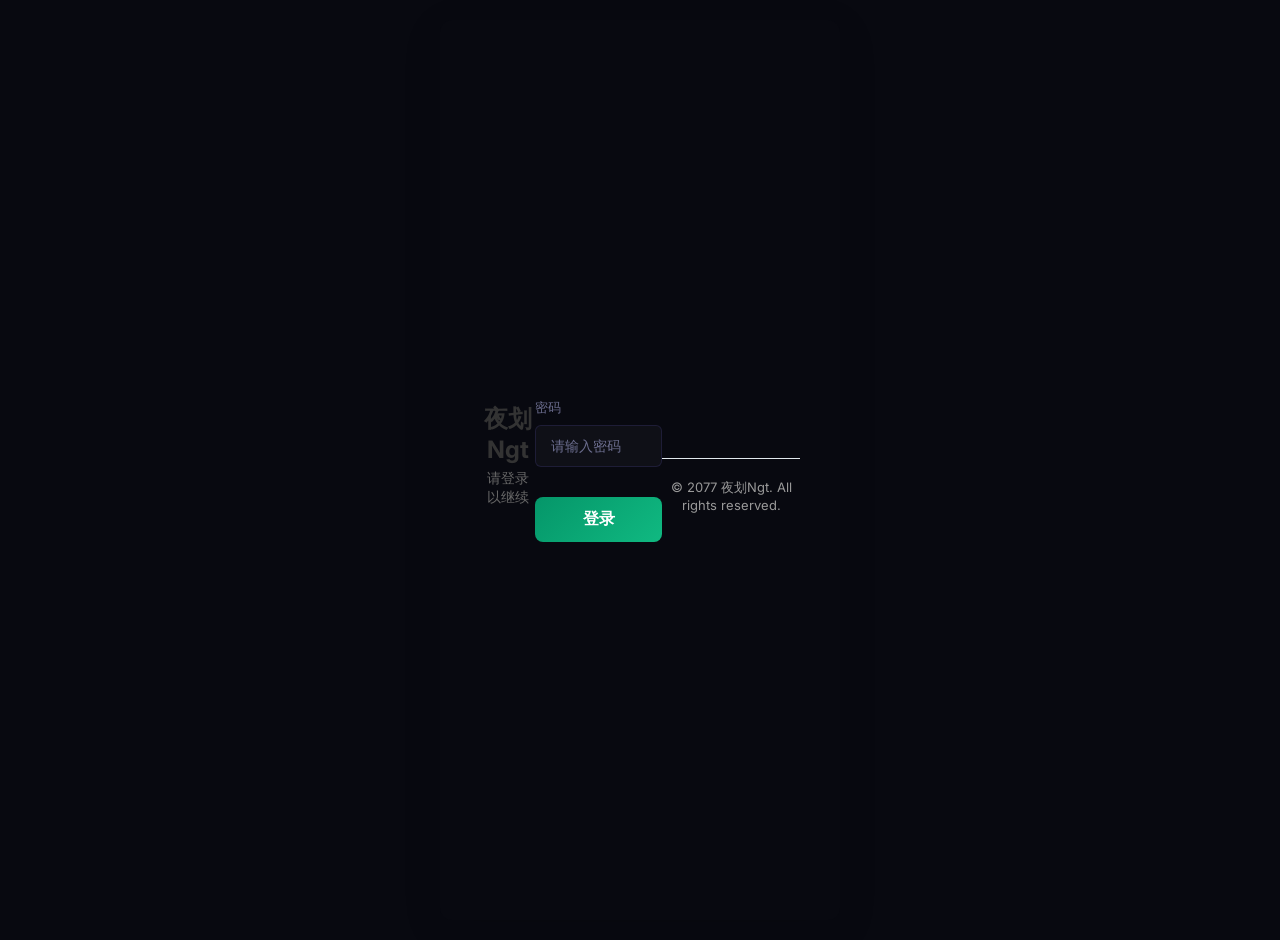
==== static/login.html @ c1752ac7 "Add files via upload" ====
<!DOCTYPE html>
<html lang="zh-CN" id="html-root">
<head>
    <meta charset="UTF-8">
    <meta name="viewport" content="width=device-width, initial-scale=1.0">
    <title data-i18n="login.title">登录 - 夜划Ngt</title>
    <link rel="icon" type="image/x-icon" href="/favicon.ico">
    <style>
        * {
            margin: 0;
            padding: 0;
            box-sizing: border-box;
        }

        body {
            font-family: -apple-system, BlinkMacSystemFont, 'Segoe UI', Roboto, 'Helvetica Neue', Arial, sans-serif;
            min-height: 100vh;
            display: flex;
            align-items: center;
            justify-content: center;
            padding: 20px;
        }

        .login-container {
            background: white;
            border-radius: 12px;
            box-shadow: 0 10px 40px rgba(0, 0, 0, 0.1);
            width: 100%;
            max-width: 400px;
            padding: 40px;
            animation: fadeIn 0.5s ease-in;
        }

        @keyframes fadeIn {
            from {
                opacity: 0;
                transform: translateY(-20px);
            }
            to {
                opacity: 1;
                transform: translateY(0);
            }
        }

        .logo {
            text-align: center;
            margin-bottom: 30px;
        }

        .logo img {
            width: 80px;
            height: 80px;
            border-radius: 50%;
            margin-bottom: 15px;
        }

        .logo h1 {
            font-size: 24px;
            color: #333;
            margin-bottom: 5px;
        }

        .logo p {
            font-size: 14px;
            color: #666;
        }

        .form-group {
            margin-bottom: 20px;
        }

        .form-group label {
            display: block;
            margin-bottom: 8px;
            color: #333;
            font-size: 14px;
            font-weight: 500;
        }

        .form-group input {
            width: 100%;
            padding: 12px 15px;
            border: 2px solid #e1e8ed;
            border-radius: 8px;
            font-size: 14px;
            transition: all 0.3s ease;
            outline: none;
        }

        .form-group input:focus {
            border-color: #059669;
            box-shadow: 0 0 0 3px rgba(5, 150, 105, 0.1);
        }

        .form-group input::placeholder {
            color: #aaa;
        }

        .error-message {
            color: #e74c3c;
            font-size: 13px;
            margin-top: 8px;
            display: none;
            animation: shake 0.3s ease-in-out;
        }

        @keyframes shake {
            0%, 100% { transform: translateX(0); }
            25% { transform: translateX(-10px); }
            75% { transform: translateX(10px); }
        }

        .error-message.show {
            display: block;
        }

        .login-button {
            width: 100%;
            padding: 12px;
            background: linear-gradient(135deg, #059669 0%, #10b981 100%);
            color: white;
            border: none;
            border-radius: 8px;
            font-size: 16px;
            font-weight: 600;
            cursor: pointer;
            transition: all 0.3s ease;
            margin-top: 10px;
        }

        .login-button:hover {
            transform: translateY(-2px);
            box-shadow: 0 5px 20px rgba(5, 150, 105, 0.4);
        }

        .login-button:active {
            transform: translateY(0);
        }

        .login-button:disabled {
            background: #ccc;
            cursor: not-allowed;
            transform: none;
        }

        .footer {
            text-align: center;
            margin-top: 30px;
            padding-top: 20px;
            border-top: 1px solid #e1e8ed;
        }

        .footer p {
            font-size: 13px;
            color: #999;
        }

        .loading {
            display: inline-block;
            width: 16px;
            height: 16px;
            border: 2px solid #ffffff;
            border-radius: 50%;
            border-top-color: transparent;
            animation: spin 0.8s linear infinite;
            margin-right: 8px;
            vertical-align: middle;
        }

        @keyframes spin {
            to { transform: rotate(360deg); }
        }

        @media (max-width: 480px) {
            .login-container {
                padding: 30px 20px;
            }

            .logo h1 {
                font-size: 20px;
            }
        }
    </style>
    <link rel="stylesheet" href="app/base.css">
    <link rel="stylesheet" href="https://cdnjs.cloudflare.com/ajax/libs/font-awesome/6.4.0/css/all.min.css">
<link rel="stylesheet" href="app/ngt_theme.css">
</head>
<body>
    <div style="position: absolute; top: 20px; right: 20px;" id="langSwitcherContainer"></div>
    <div class="login-container">
        <div class="logo">
            <img src="/favicon.ico" alt="Logo" onerror="this.style.display='none'">
            <h1>夜划Ngt</h1>
            <p data-i18n="login.heading">请登录以继续</p>
        </div>

        <form id="loginForm">
            <div class="form-group">
                <label for="password" data-i18n="login.password">密码</label>
                <input
                    type="password"
                    id="password"
                    name="password"
                    data-i18n="login.passwordPlaceholder"
                    placeholder="请输入密码"
                    autocomplete="current-password"
                    required
                >
                <div class="error-message" id="errorMessage" data-i18n="login.error.incorrect">密码错误，请重试</div>
            </div>

            <button type="submit" class="login-button" id="loginButton" data-i18n="login.button">
                登录
            </button>
        </form>

        <div class="footer">
            <p>&copy; 2077 夜划Ngt. All rights reserved.</p>
        </div>
    </div>

    <script type="module">
        import { initI18n, t, setLanguage } from './app/i18n.js';
        import { initLanguageSwitcher } from './app/language-switcher.js';

        // 初始化多语言
        initI18n();
        
        // 初始化语言切换器
        const langContainer = document.getElementById('langSwitcherContainer');
        if (langContainer) {
            import('./app/language-switcher.js').then(module => {
                const switcher = module.createLanguageSwitcher();
                langContainer.appendChild(switcher);
                
                // 绑定事件逻辑（由于是动态创建，复用逻辑）
                const languageBtn = switcher.querySelector('#languageBtn');
                const languageDropdown = switcher.querySelector('#languageDropdown');
                const languageOptions = switcher.querySelectorAll('.language-option');
                
                languageBtn.addEventListener('click', (e) => {
                    e.stopPropagation();
                    languageDropdown.classList.toggle('show');
                });
                
                languageOptions.forEach(option => {
                    option.addEventListener('click', (e) => {
                        e.stopPropagation();
                        const lang = option.getAttribute('data-lang');
                        setLanguage(lang);
                        switcher.querySelector('.current-lang').textContent = lang === 'zh-CN' ? '中文' : 'EN';
                        languageOptions.forEach(opt => opt.classList.remove('active'));
                        option.classList.add('active');
                        languageDropdown.classList.remove('show');
                    });
                });
                
                document.addEventListener('click', () => {
                    languageDropdown.classList.remove('show');
                });
            });
        }

        const loginForm = document.getElementById('loginForm');
        const passwordInput = document.getElementById('password');
        const errorMessage = document.getElementById('errorMessage');
        const loginButton = document.getElementById('loginButton');

        // 检查是否已经登录
        checkLoginStatus();

        loginForm.addEventListener('submit', async (e) => {
            e.preventDefault();
            
            const password = passwordInput.value.trim();
            
            if (!password) {
                showError(t('login.error.empty'));
                return;
            }

            // 禁用按钮并显示加载状态
            loginButton.disabled = true;
            loginButton.innerHTML = `<span class="loading"></span>${t('login.loggingIn')}`;
            errorMessage.classList.remove('show');

            try {
                // 直接使用fetch进行登录请求（登录页面不需要token）
                const response = await fetch('/api/login', {
                    method: 'POST',
                    headers: {
                        'Content-Type': 'application/json'
                    },
                    body: JSON.stringify({
                        password
                    })
                });

                const data = await response.json();

                if (response.ok && data.success) {
                    // 登录成功，保存token
                    localStorage.setItem('authToken', data.token);
                    
                    // 跳转到主页
                    window.location.href = '/';
                } else {
                    const errorMsg = data.messageCode ? t(data.messageCode, data.messageParams) : (data.message || t('login.error.incorrect'));
                    showError(errorMsg);
                    loginButton.disabled = false;
                    loginButton.innerHTML = t('login.button');
                    passwordInput.value = '';
                    passwordInput.focus();
                }
            } catch (error) {
                console.error('登录错误:', error);
                showError(t('login.error.failed'));
                loginButton.disabled = false;
                loginButton.innerHTML = t('login.button');
            }
        });

        function showError(message) {
            errorMessage.textContent = message;
            errorMessage.classList.add('show');
            passwordInput.classList.add('error');
            
            setTimeout(() => {
                passwordInput.classList.remove('error');
            }, 300);
        }

        function checkLoginStatus() {
            const token = localStorage.getItem('authToken');
            
            if (token) {
                // Token存在，跳转到主页
                window.location.href = '/';
            }
        }

        // 监听输入，清除错误提示
        passwordInput.addEventListener('input', () => {
            errorMessage.classList.remove('show');
        });

        // 页面加载时聚焦到密码输入框
        passwordInput.focus();
    </script>
    </body>
</html>
---- static/app/ngt_theme.css ----
/* =====================================================
   夜划Ngt — 完整深夜蓝紫主题
   覆盖所有原始样式，打造专属界面
   ===================================================== */

/* ── 字体 ── */
@import url('https://fonts.googleapis.com/css2?family=Inter:wght@300;400;500;600;700&display=swap');

/* ── 全局颜色变量 ── */
:root {
  --ngt-bg:          #080910;
  --ngt-bg-card:     #0e1022;
  --ngt-bg-sidebar:  #090b1a;
  --ngt-bg-hover:    #131628;
  --ngt-accent:      #7c6af7;
  --ngt-accent-dim:  #5b4fcf;
  --ngt-accent-glow: rgba(124,106,247,0.25);
  --ngt-blue:        #4fb3e8;
  --ngt-blue-dim:    rgba(79,179,232,0.15);
  --ngt-text:        #d4d6f0;
  --ngt-text-muted:  #6b6d8e;
  --ngt-border:      rgba(124,106,247,0.14);
  --ngt-success:     #4ade80;
  --ngt-danger:      #f87171;
  --ngt-warning:     #fbbf24;
  --ngt-radius:      10px;
  --ngt-radius-sm:   6px;
}

/* ── 基础重置 ── */
*, *::before, *::after { box-sizing: border-box; }

body, html {
  font-family: 'Inter', -apple-system, BlinkMacSystemFont, 'Segoe UI', sans-serif !important;
  background: var(--ngt-bg) !important;
  color: var(--ngt-text) !important;
  -webkit-font-smoothing: antialiased;
}

/* ── 滚动条 ── */
::-webkit-scrollbar { width: 4px; height: 4px; }
::-webkit-scrollbar-track { background: transparent; }
::-webkit-scrollbar-thumb { background: rgba(124,106,247,0.3); border-radius: 99px; }
::-webkit-scrollbar-thumb:hover { background: var(--ngt-accent); }

/* ═══════════════════════════════════════
   HEADER
═══════════════════════════════════════ */
.header {
  background: linear-gradient(90deg, var(--ngt-bg-sidebar) 0%, rgba(80,65,180,0.1) 100%) !important;
  border-bottom: 1px solid var(--ngt-border) !important;
  backdrop-filter: blur(12px);
  position: sticky;
  top: 0;
  z-index: 100;
}

.header h1 {
  display: flex;
  align-items: center;
  gap: 10px;
}

.ngt-logo-icon {
  font-size: 1.3em;
  background: linear-gradient(135deg, var(--ngt-accent), var(--ngt-blue));
  -webkit-background-clip: text;
  -webkit-text-fill-color: transparent;
  background-clip: text;
  animation: ngt-pulse 3s ease-in-out infinite;
  display: inline-block;
}

@keyframes ngt-pulse {
  0%, 100% { filter: drop-shadow(0 0 4px rgba(124,106,247,0.4)); }
  50%       { filter: drop-shadow(0 0 12px rgba(124,106,247,0.8)); }
}

.ngt-brand, .header-title {
  background: linear-gradient(135deg, var(--ngt-accent) 0%, var(--ngt-blue) 100%);
  -webkit-background-clip: text;
  -webkit-text-fill-color: transparent;
  background-clip: text;
  font-weight: 700;
  letter-spacing: 0.02em;
}

/* ── Header buttons ── */
.header-controls .logout-btn,
.header-controls .theme-toggle {
  background: rgba(255,255,255,0.04) !important;
  border: 1px solid var(--ngt-border) !important;
  color: var(--ngt-text-muted) !important;
  border-radius: var(--ngt-radius-sm) !important;
  transition: all 0.2s ease !important;
}
.header-controls .logout-btn:hover,
.header-controls .theme-toggle:hover {
  background: var(--ngt-accent-glow) !important;
  border-color: var(--ngt-accent) !important;
  color: var(--ngt-accent) !important;
}

.status-badge {
  background: rgba(74,222,128,0.1) !important;
  border: 1px solid rgba(74,222,128,0.25) !important;
  color: var(--ngt-success) !important;
  border-radius: 99px !important;
  font-size: 12px !important;
  padding: 4px 12px !important;
}

/* 隐藏原作者购买链接（如果残留） */
.kiro-buy-link { display: none !important; }

/* ═══════════════════════════════════════
   SIDEBAR
═══════════════════════════════════════ */
.sidebar,
nav.sidebar {
  background: var(--ngt-bg-sidebar) !important;
  border-right: 1px solid var(--ngt-border) !important;
}

.nav-item, .sidebar-item, .nav-link {
  color: var(--ngt-text-muted) !important;
  border-radius: var(--ngt-radius-sm) !important;
  transition: all 0.18s ease !important;
  margin: 2px 6px !important;
}

.nav-item:hover, .nav-link:hover {
  background: rgba(124,106,247,0.08) !important;
  color: var(--ngt-text) !important;
}

.nav-item.active, .nav-link.active, .sidebar-item.active {
  background: rgba(124,106,247,0.15) !important;
  color: var(--ngt-accent) !important;
  border-left: 2px solid var(--ngt-accent) !important;
}

/* ═══════════════════════════════════════
   MAIN CONTENT
═══════════════════════════════════════ */
.content, main, .main-content {
  background: var(--ngt-bg) !important;
}

/* Section titles */
.section h2 {
  color: var(--ngt-text) !important;
  font-weight: 600 !important;
  letter-spacing: 0.01em !important;
  border-bottom: 1px solid var(--ngt-border) !important;
  padding-bottom: 12px !important;
  margin-bottom: 20px !important;
}

/* ═══════════════════════════════════════
   CARDS
═══════════════════════════════════════ */
.card, .stat-card, .info-card, .contact-card,
.system-info-panel, .routing-examples-panel,
.provider-card, .credential-card {
  background: var(--ngt-bg-card) !important;
  border: 1px solid var(--ngt-border) !important;
  border-radius: var(--ngt-radius) !important;
  transition: border-color 0.2s ease, box-shadow 0.2s ease !important;
}

.card:hover, .stat-card:hover, .provider-card:hover {
  border-color: rgba(124,106,247,0.35) !important;
  box-shadow: 0 4px 24px rgba(124,106,247,0.1) !important;
}

/* ── 夜划Ngt 自定义信息卡片 ── */
.ngt-info-card {
  background: linear-gradient(135deg, rgba(124,106,247,0.06) 0%, rgba(79,179,232,0.04) 100%) !important;
  border: 1px solid rgba(124,106,247,0.2) !important;
  padding: 18px 20px !important;
}

.ngt-info-card h3 {
  color: var(--ngt-accent) !important;
  font-size: 14px !important;
  font-weight: 600 !important;
  margin-bottom: 12px !important;
  display: flex;
  align-items: center;
  gap: 8px;
}

.ngt-info-body { display: flex; flex-direction: column; gap: 8px; }

.ngt-info-line {
  font-size: 13px !important;
  color: var(--ngt-text-muted) !important;
  display: flex;
  align-items: center;
  gap: 8px;
  margin: 0 !important;
}

.ngt-info-line i { color: var(--ngt-accent); width: 14px; text-align: center; }
.ngt-info-line code {
  font-size: 11px !important;
  background: rgba(124,106,247,0.12) !important;
  color: var(--ngt-blue) !important;
  padding: 1px 6px !important;
  border-radius: 4px !important;
  font-family: 'Courier New', monospace !important;
}

/* Stat card icons */
.stat-icon {
  background: rgba(124,106,247,0.12) !important;
  color: var(--ngt-accent) !important;
  border-radius: 8px !important;
}

/* ═══════════════════════════════════════
   BUTTONS
═══════════════════════════════════════ */
.btn, button.btn {
  border-radius: var(--ngt-radius-sm) !important;
  font-weight: 500 !important;
  transition: all 0.2s ease !important;
}

.btn-primary, .btn.btn-primary {
  background: var(--ngt-accent) !important;
  border-color: var(--ngt-accent) !important;
  color: #fff !important;
}
.btn-primary:hover {
  background: var(--ngt-accent-dim) !important;
  box-shadow: 0 0 16px var(--ngt-accent-glow) !important;
}

.btn-outline, .btn.btn-outline {
  background: transparent !important;
  border: 1px solid var(--ngt-border) !important;
  color: var(--ngt-text-muted) !important;
}
.btn-outline:hover {
  border-color: var(--ngt-accent) !important;
  color: var(--ngt-accent) !important;
  background: var(--ngt-accent-glow) !important;
}

.btn-success {
  background: #16a34a !important;
  border-color: #16a34a !important;
}

.btn-danger {
  background: #dc2626 !important;
  border-color: #dc2626 !important;
}

/* ═══════════════════════════════════════
   FORMS / INPUTS
═══════════════════════════════════════ */
input, textarea, select,
.form-control, .form-input {
  background: rgba(255,255,255,0.03) !important;
  border: 1px solid var(--ngt-border) !important;
  color: var(--ngt-text) !important;
  border-radius: var(--ngt-radius-sm) !important;
  transition: border-color 0.2s ease, box-shadow 0.2s ease !important;
}

input:focus, textarea:focus, select:focus,
.form-control:focus {
  border-color: var(--ngt-accent) !important;
  box-shadow: 0 0 0 3px rgba(124,106,247,0.15) !important;
  outline: none !important;
}

input::placeholder, textarea::placeholder {
  color: var(--ngt-text-muted) !important;
}

select option {
  background: var(--ngt-bg-card) !important;
  color: var(--ngt-text) !important;
}

label, .form-label {
  color: var(--ngt-text-muted) !important;
  font-size: 13px !important;
  font-weight: 500 !important;
}

/* ═══════════════════════════════════════
   TABLES
═══════════════════════════════════════ */
table, .table {
  background: var(--ngt-bg-card) !important;
  border-radius: var(--ngt-radius) !important;
  overflow: hidden;
}

th {
  background: rgba(124,106,247,0.07) !important;
  color: var(--ngt-text-muted) !important;
  font-weight: 600 !important;
  font-size: 12px !important;
  text-transform: uppercase;
  letter-spacing: 0.05em;
  border-bottom: 1px solid var(--ngt-border) !important;
}

td {
  border-bottom: 1px solid rgba(124,106,247,0.06) !important;
  color: var(--ngt-text) !important;
}

tr:hover td {
  background: rgba(124,106,247,0.04) !important;
}

/* ═══════════════════════════════════════
   BADGES / TAGS
═══════════════════════════════════════ */
.badge, .tag {
  font-size: 11px !important;
  font-weight: 600 !important;
  border-radius: 99px !important;
  padding: 2px 8px !important;
}

.badge-success, .tag-success {
  background: rgba(74,222,128,0.12) !important;
  color: var(--ngt-success) !important;
  border: 1px solid rgba(74,222,128,0.25) !important;
}

.badge-danger, .tag-danger {
  background: rgba(248,113,113,0.12) !important;
  color: var(--ngt-danger) !important;
  border: 1px solid rgba(248,113,113,0.25) !important;
}

.badge-warning, .tag-warning {
  background: rgba(251,191,36,0.12) !important;
  color: var(--ngt-warning) !important;
  border: 1px solid rgba(251,191,36,0.25) !important;
}

/* Provider type badges */
.provider-type-badge, .channel-badge {
  font-size: 10px !important;
  font-weight: 700 !important;
  border-radius: 99px !important;
  padding: 2px 8px !important;
  letter-spacing: 0.04em;
  text-transform: uppercase;
}

/* CLI 渠道 */
[class*="cli"], .badge-cli {
  background: var(--ngt-blue-dim) !important;
  color: var(--ngt-blue) !important;
  border: 1px solid rgba(79,179,232,0.3) !important;
}

/* Antigravity 渠道 */
[class*="antigravity"], [class*="anti-gravity"], .badge-ag {
  background: rgba(124,106,247,0.12) !important;
  color: var(--ngt-accent) !important;
  border: 1px solid rgba(124,106,247,0.3) !important;
}

/* Kiro / Claude 渠道 */
[class*="kiro"], [class*="claude"], .badge-kiro {
  background: rgba(248,113,113,0.1) !important;
  color: #f87171 !important;
  border: 1px solid rgba(248,113,113,0.25) !important;
}

/* ═══════════════════════════════════════
   PROGRESS BARS
═══════════════════════════════════════ */
.progress-bar, progress {
  background: rgba(255,255,255,0.05) !important;
  border-radius: 99px !important;
  overflow: hidden;
}

.progress-bar-fill, .progress-fill,
progress::-webkit-progress-value {
  background: linear-gradient(90deg, var(--ngt-accent), var(--ngt-blue)) !important;
  border-radius: 99px !important;
}

/* ═══════════════════════════════════════
   MODALS / DIALOGS
═══════════════════════════════════════ */
.modal, .dialog, .overlay-panel {
  background: var(--ngt-bg-card) !important;
  border: 1px solid var(--ngt-border) !important;
  border-radius: 12px !important;
  box-shadow: 0 20px 60px rgba(0,0,0,0.5), 0 0 0 1px rgba(124,106,247,0.1) !important;
}

.modal-header, .dialog-header {
  border-bottom: 1px solid var(--ngt-border) !important;
}

.modal-footer, .dialog-footer {
  border-top: 1px solid var(--ngt-border) !important;
}

.modal-overlay, .dialog-overlay {
  background: rgba(0,0,0,0.65) !important;
  backdrop-filter: blur(4px);
}

/* ═══════════════════════════════════════
   LOGIN PAGE
═══════════════════════════════════════ */
.login-container {
  background: var(--ngt-bg) !important;
  min-height: 100vh;
  display: flex;
  align-items: center;
  justify-content: center;
}

.login-box, .login-card, .login-form {
  background: var(--ngt-bg-card) !important;
  border: 1px solid var(--ngt-border) !important;
  border-radius: 14px !important;
  box-shadow: 0 0 60px rgba(124,106,247,0.12) !important;
  padding: 36px !important;
  min-width: 360px;
}

/* ═══════════════════════════════════════
   CODE / PRE
═══════════════════════════════════════ */
code, pre {
  background: rgba(124,106,247,0.08) !important;
  color: var(--ngt-blue) !important;
  border-radius: 4px !important;
  font-family: 'Courier New', Consolas, monospace !important;
}

pre {
  padding: 14px !important;
  border: 1px solid var(--ngt-border) !important;
  overflow-x: auto;
}

/* ═══════════════════════════════════════
   SYSTEM INFO PANEL
═══════════════════════════════════════ */
.system-info-panel {
  padding: 20px !important;
  margin-bottom: 20px !important;
}

.system-info-header {
  display: flex;
  justify-content: space-between;
  align-items: center;
  margin-bottom: 16px;
  padding-bottom: 12px;
  border-bottom: 1px solid var(--ngt-border) !important;
}

.system-info-header h3 {
  color: var(--ngt-text) !important;
  font-size: 15px !important;
  font-weight: 600 !important;
}

.info-grid {
  display: grid;
  grid-template-columns: repeat(auto-fill, minmax(200px, 1fr));
  gap: 12px;
}

.info-item {
  background: rgba(124,106,247,0.04) !important;
  border: 1px solid rgba(124,106,247,0.08) !important;
  border-radius: var(--ngt-radius-sm) !important;
  padding: 12px !important;
}

.info-label {
  font-size: 11px !important;
  color: var(--ngt-text-muted) !important;
  text-transform: uppercase;
  letter-spacing: 0.06em;
  display: flex;
  align-items: center;
  gap: 6px;
  margin-bottom: 6px;
}

.info-label i { color: var(--ngt-accent); }

.info-value {
  font-size: 14px !important;
  font-weight: 600 !important;
  color: var(--ngt-text) !important;
}

/* ═══════════════════════════════════════
   ROUTING EXAMPLES PANEL
═══════════════════════════════════════ */
.routing-examples-panel {
  padding: 20px !important;
  margin-bottom: 20px !important;
}

.routing-examples-panel h3 {
  color: var(--ngt-text) !important;
  font-size: 15px !important;
  font-weight: 600 !important;
  margin-bottom: 6px !important;
}

.routing-description {
  color: var(--ngt-text-muted) !important;
  font-size: 13px !important;
  margin-bottom: 16px !important;
}

.routing-tips {
  background: rgba(124,106,247,0.05) !important;
  border: 1px solid rgba(124,106,247,0.12) !important;
  border-radius: var(--ngt-radius-sm) !important;
  padding: 14px !important;
  margin-top: 16px !important;
}

.routing-tips h4 {
  color: var(--ngt-accent) !important;
  font-size: 13px !important;
  margin-bottom: 8px !important;
}

.routing-tips li {
  color: var(--ngt-text-muted) !important;
  font-size: 13px !important;
  margin-bottom: 4px !important;
  line-height: 1.5;
}

.routing-tips li strong { color: var(--ngt-text) !important; }

/* ── Highlight note ── */
.highlight-note {
  background: rgba(79,179,232,0.07) !important;
  border: 1px solid rgba(79,179,232,0.2) !important;
  border-radius: var(--ngt-radius-sm) !important;
  padding: 8px 12px !important;
  font-size: 12px !important;
  color: var(--ngt-blue) !important;
  display: flex;
  align-items: center;
  gap: 8px;
}

/* ═══════════════════════════════════════
   PROVIDER / CREDENTIAL CARDS
═══════════════════════════════════════ */
.provider-card, .credential-card {
  padding: 16px !important;
}

.provider-name, .credential-name {
  font-weight: 600 !important;
  color: var(--ngt-text) !important;
}

.provider-status.healthy, .status-healthy {
  color: var(--ngt-success) !important;
}
.provider-status.error, .status-error {
  color: var(--ngt-danger) !important;
}

/* ═══════════════════════════════════════
   LOGS
═══════════════════════════════════════ */
.log-container, .logs-panel {
  background: #050609 !important;
  border: 1px solid var(--ngt-border) !important;
  border-radius: var(--ngt-radius) !important;
  font-family: 'Courier New', monospace !important;
  font-size: 12px !important;
}

.log-entry { border-bottom: 1px solid rgba(124,106,247,0.05) !important; }
.log-info  { color: var(--ngt-blue) !important; }
.log-error { color: var(--ngt-danger) !important; }
.log-warn  { color: var(--ngt-warning) !important; }
.log-success { color: var(--ngt-success) !important; }

/* ═══════════════════════════════════════
   TOAST NOTIFICATIONS
═══════════════════════════════════════ */
.toast, .notification {
  background: var(--ngt-bg-card) !important;
  border: 1px solid var(--ngt-border) !important;
  border-radius: var(--ngt-radius) !important;
  box-shadow: 0 8px 30px rgba(0,0,0,0.4) !important;
  color: var(--ngt-text) !important;
}

.toast-success { border-left: 3px solid var(--ngt-success) !important; }
.toast-error   { border-left: 3px solid var(--ngt-danger) !important; }
.toast-warning { border-left: 3px solid var(--ngt-warning) !important; }
.toast-info    { border-left: 3px solid var(--ngt-accent) !important; }

/* ═══════════════════════════════════════
   UPDATE BADGE
═══════════════════════════════════════ */
.update-badge {
  background: rgba(251,191,36,0.12) !important;
  color: var(--ngt-warning) !important;
  border: 1px solid rgba(251,191,36,0.3) !important;
  border-radius: 99px !important;
  font-size: 11px !important;
  padding: 2px 8px !important;
}

/* ═══════════════════════════════════════
   MISC CLEANUP
═══════════════════════════════════════ */

/* 隐藏原作者赞助/购买二维码（安全网） */
.contact-section img[src*="wechat"],
.contact-section img[src*="sponsor"],
.contact-card img.qr-code,
img[alt*="二维码"],
img[alt*="QR"],
a[href*="hubtoday"],
a[href*="justlovemaki"] {
  display: none !important;
}

/* Dividers */
hr { border-color: var(--ngt-border) !important; }

/* Selection */
::selection {
  background: rgba(124,106,247,0.3) !important;
  color: #fff !important;
}

/* Links */
a { color: var(--ngt-blue) !important; }
a:hover { color: var(--ngt-accent) !important; }

/* 章节标题小图标 */
.section h3 i, .panel-title i {
  color: var(--ngt-accent) !important;
}
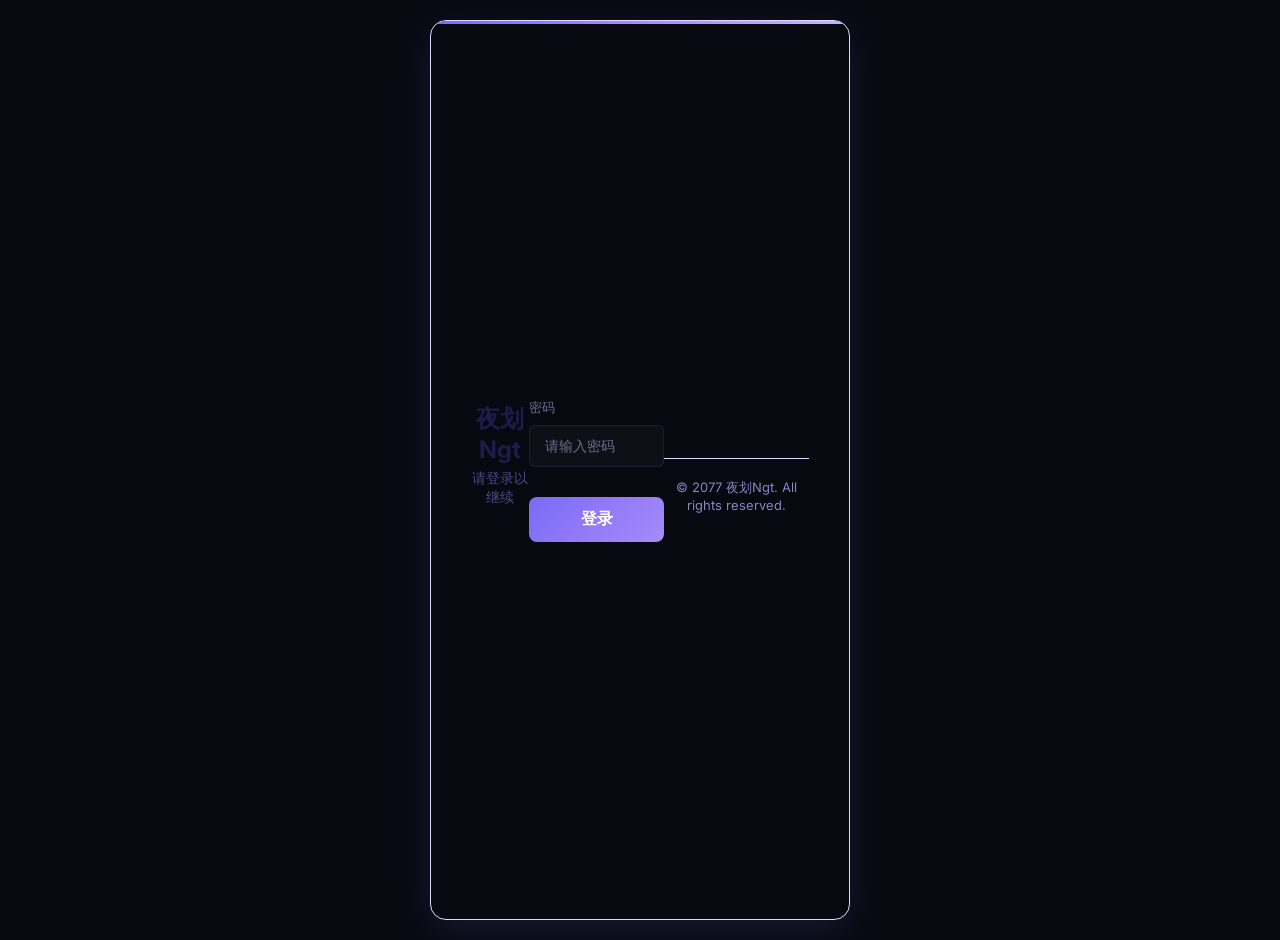
==== commit a0103363: "Add files via upload" ====
--- a/static/login.html
+++ b/static/login.html
@@ -13,22 +13,38 @@
         }
 
         body {
-            font-family: -apple-system, BlinkMacSystemFont, 'Segoe UI', Roboto, 'Helvetica Neue', Arial, sans-serif;
+            font-family: 'Outfit', 'PingFang SC', 'Microsoft YaHei', sans-serif;
             min-height: 100vh;
             display: flex;
             align-items: center;
             justify-content: center;
             padding: 20px;
+            background: var(--bg-secondary, #f5f3ff);
+        }
+
+        [data-theme="dark"] body {
+            background: #0a0818;
         }
 
         .login-container {
-            background: white;
-            border-radius: 12px;
-            box-shadow: 0 10px 40px rgba(0, 0, 0, 0.1);
+            background: var(--bg-primary, white);
+            border-radius: 16px;
+            box-shadow: 0 10px 40px rgba(124, 106, 247, 0.15);
+            border: 1px solid var(--border-color, #ddd6fe);
             width: 100%;
-            max-width: 400px;
-            padding: 40px;
+            max-width: 420px;
+            padding: 44px 40px;
             animation: fadeIn 0.5s ease-in;
+            position: relative;
+            overflow: hidden;
+        }
+
+        .login-container::before {
+            content: '';
+            position: absolute;
+            top: 0; left: 0; right: 0;
+            height: 3px;
+            background: linear-gradient(90deg, #7c6af7, #a78bfa, #c4b5fd);
         }
 
         @keyframes fadeIn {
@@ -56,13 +72,13 @@
 
         .logo h1 {
             font-size: 24px;
-            color: #333;
+            color: var(--text-primary, #1e1b4b);
             margin-bottom: 5px;
         }
 
         .logo p {
             font-size: 14px;
-            color: #666;
+            color: var(--text-secondary, #4c4783);
         }
 
         .form-group {
@@ -72,7 +88,7 @@
         .form-group label {
             display: block;
             margin-bottom: 8px;
-            color: #333;
+            color: var(--text-primary, #1e1b4b);
             font-size: 14px;
             font-weight: 500;
         }
@@ -80,7 +96,7 @@
         .form-group input {
             width: 100%;
             padding: 12px 15px;
-            border: 2px solid #e1e8ed;
+            border: 1.5px solid var(--border-color, #ddd6fe);
             border-radius: 8px;
             font-size: 14px;
             transition: all 0.3s ease;
@@ -88,8 +104,8 @@
         }
 
         .form-group input:focus {
-            border-color: #059669;
-            box-shadow: 0 0 0 3px rgba(5, 150, 105, 0.1);
+            border-color: #7c6af7;
+            box-shadow: 0 0 0 3px rgba(124, 106, 247, 0.1);
         }
 
         .form-group input::placeholder {
@@ -117,7 +133,7 @@
         .login-button {
             width: 100%;
             padding: 12px;
-            background: linear-gradient(135deg, #059669 0%, #10b981 100%);
+            background: linear-gradient(135deg, #7c6af7 0%, #a78bfa 100%);
             color: white;
             border: none;
             border-radius: 8px;
@@ -130,7 +146,7 @@
 
         .login-button:hover {
             transform: translateY(-2px);
-            box-shadow: 0 5px 20px rgba(5, 150, 105, 0.4);
+            box-shadow: 0 5px 20px rgba(124, 106, 247, 0.4);
         }
 
         .login-button:active {
@@ -138,7 +154,7 @@
         }
 
         .login-button:disabled {
-            background: #ccc;
+            background: var(--text-tertiary, #8b83c4);
             cursor: not-allowed;
             transform: none;
         }
@@ -147,12 +163,12 @@
             text-align: center;
             margin-top: 30px;
             padding-top: 20px;
-            border-top: 1px solid #e1e8ed;
+            border-top: 1px solid var(--border-color, #ddd6fe);
         }
 
         .footer p {
             font-size: 13px;
-            color: #999;
+            color: var(--text-tertiary, #8b83c4);
         }
 
         .loading {
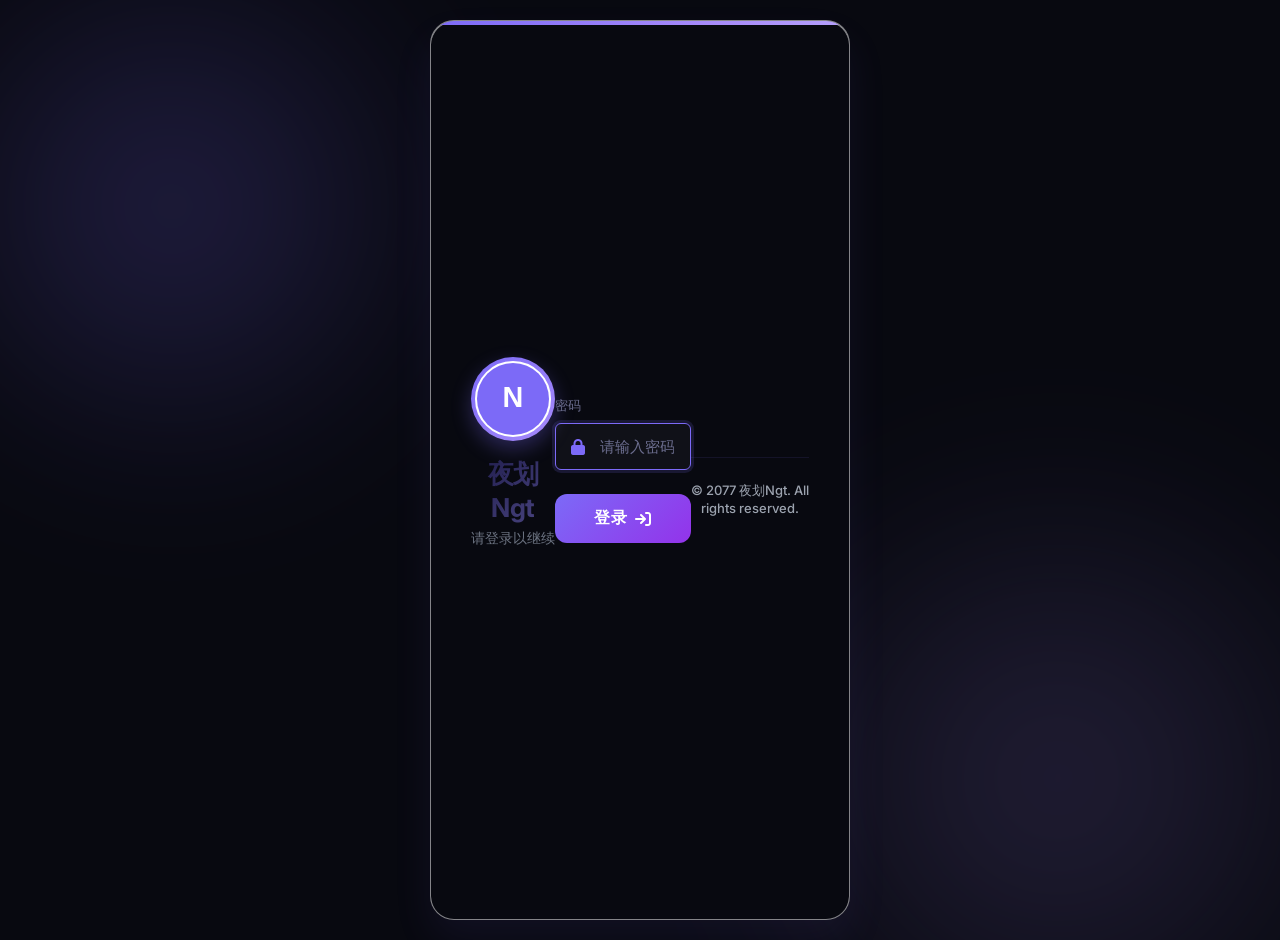
==== commit 300387cd: "Update login.html" ====
--- a/static/login.html
+++ b/static/login.html
@@ -5,7 +5,11 @@
     <meta name="viewport" content="width=device-width, initial-scale=1.0">
     <title data-i18n="login.title">登录 - 夜划Ngt</title>
     <link rel="icon" type="image/x-icon" href="/favicon.ico">
+    <link rel="stylesheet" href="./app/base.css">
+    <link rel="stylesheet" href="https://cdnjs.cloudflare.com/ajax/libs/font-awesome/6.4.0/css/all.min.css">
+    <link rel="stylesheet" href="./app/ngt_theme.css">
     <style>
+        /* ==================== 基础重置 ==================== */
         * {
             margin: 0;
             padding: 0;
@@ -13,258 +17,513 @@
         }
 
         body {
-            font-family: 'Outfit', 'PingFang SC', 'Microsoft YaHei', sans-serif;
+            font-family: 'Outfit', 'PingFang SC', -apple-system, BlinkMacSystemFont, 'Microsoft YaHei', sans-serif;
             min-height: 100vh;
             display: flex;
             align-items: center;
             justify-content: center;
             padding: 20px;
-            background: var(--bg-secondary, #f5f3ff);
-        }
-
+            background-color: var(--bg-secondary, #f8f7ff);
+            color: var(--text-primary, #1e1b4b);
+            position: relative;
+            overflow: hidden;
+            transition: background-color 0.4s ease;
+        }
+
+        /* 深色模式全局背景 */
         [data-theme="dark"] body {
-            background: #0a0818;
-        }
-
-        .login-container {
-            background: var(--bg-primary, white);
-            border-radius: 16px;
-            box-shadow: 0 10px 40px rgba(124, 106, 247, 0.15);
-            border: 1px solid var(--border-color, #ddd6fe);
+            background-color: #0b0914;
+            color: var(--text-primary, #e2dff0);
+        }
+
+        /* ==================== 环境光背景动画 ==================== */
+        .ambient-bg {
+            position: absolute;
+            top: 0;
+            left: 0;
+            width: 100%;
+            height: 100%;
+            overflow: hidden;
+            z-index: 0;
+            pointer-events: none;
+        }
+
+        .ambient-blob {
+            position: absolute;
+            border-radius: 50%;
+            filter: blur(80px);
+            opacity: 0.6;
+            animation: float 20s infinite ease-in-out alternate;
+        }
+
+        .blob-1 {
+            top: -10%;
+            left: -10%;
+            width: 50vw;
+            height: 50vw;
+            max-width: 600px;
+            max-height: 600px;
+            background: radial-gradient(circle, rgba(124, 106, 247, 0.4) 0%, rgba(124, 106, 247, 0) 70%);
+            animation-delay: -5s;
+        }
+
+        .blob-2 {
+            bottom: -20%;
+            right: -10%;
+            width: 60vw;
+            height: 60vw;
+            max-width: 700px;
+            max-height: 700px;
+            background: radial-gradient(circle, rgba(167, 139, 250, 0.3) 0%, rgba(167, 139, 250, 0) 70%);
+        }
+
+        [data-theme="dark"] .blob-1 {
+            background: radial-gradient(circle, rgba(124, 106, 247, 0.25) 0%, rgba(124, 106, 247, 0) 70%);
+        }
+        [data-theme="dark"] .blob-2 {
+            background: radial-gradient(circle, rgba(167, 139, 250, 0.2) 0%, rgba(167, 139, 250, 0) 70%);
+        }
+
+        @keyframes float {
+            0% { transform: translate(0, 0) scale(1); }
+            50% { transform: translate(5%, 10%) scale(1.05); }
+            100% { transform: translate(-5%, -5%) scale(0.95); }
+        }
+
+        /* ==================== 登录容器 ==================== */
+        .login-wrapper {
+            position: relative;
+            z-index: 10;
             width: 100%;
             max-width: 420px;
-            padding: 44px 40px;
-            animation: fadeIn 0.5s ease-in;
+            perspective: 1000px;
+        }
+
+        .login-container {
+            background: rgba(255, 255, 255, 0.85);
+            backdrop-filter: blur(20px);
+            -webkit-backdrop-filter: blur(20px);
+            border-radius: 24px;
+            box-shadow: 0 20px 40px rgba(124, 106, 247, 0.08), 
+                        inset 0 1px 0 rgba(255, 255, 255, 0.6);
+            border: 1px solid rgba(255, 255, 255, 0.5);
+            width: 100%;
+            padding: 48px 40px;
+            animation: slideUpFade 0.6s cubic-bezier(0.16, 1, 0.3, 1) forwards;
             position: relative;
             overflow: hidden;
         }
 
+        /* 顶部霓虹渐变条 */
         .login-container::before {
             content: '';
             position: absolute;
             top: 0; left: 0; right: 0;
-            height: 3px;
-            background: linear-gradient(90deg, #7c6af7, #a78bfa, #c4b5fd);
-        }
-
-        @keyframes fadeIn {
-            from {
-                opacity: 0;
-                transform: translateY(-20px);
-            }
-            to {
-                opacity: 1;
-                transform: translateY(0);
-            }
-        }
-
+            height: 4px;
+            background: linear-gradient(90deg, #7c6af7, #a78bfa, #c4b5fd, #7c6af7);
+            background-size: 200% 100%;
+            animation: gradientMove 3s linear infinite;
+        }
+
+        [data-theme="dark"] .login-container {
+            background: rgba(22, 19, 43, 0.7);
+            border: 1px solid rgba(124, 106, 247, 0.2);
+            box-shadow: 0 20px 40px rgba(0, 0, 0, 0.4),
+                        inset 0 1px 0 rgba(255, 255, 255, 0.05);
+        }
+
+        @keyframes slideUpFade {
+            from { opacity: 0; transform: translateY(30px) rotateX(5deg); }
+            to { opacity: 1; transform: translateY(0) rotateX(0); }
+        }
+
+        @keyframes gradientMove {
+            0% { background-position: 100% 0; }
+            100% { background-position: -100% 0; }
+        }
+
+        /* ==================== Logo 区 ==================== */
         .logo {
             text-align: center;
-            margin-bottom: 30px;
+            margin-bottom: 36px;
+        }
+
+        .logo-img-wrapper {
+            width: 84px;
+            height: 84px;
+            margin: 0 auto 16px;
+            border-radius: 50%;
+            padding: 4px;
+            background: linear-gradient(135deg, #7c6af7, #a78bfa);
+            box-shadow: 0 8px 20px rgba(124, 106, 247, 0.3);
+            animation: pulseGlow 2s infinite alternate;
+        }
+
+        @keyframes pulseGlow {
+            from { box-shadow: 0 8px 20px rgba(124, 106, 247, 0.2); }
+            to { box-shadow: 0 8px 25px rgba(124, 106, 247, 0.5); }
         }
 
         .logo img {
-            width: 80px;
-            height: 80px;
+            width: 100%;
+            height: 100%;
             border-radius: 50%;
-            margin-bottom: 15px;
+            object-fit: cover;
+            background-color: var(--bg-primary, white);
+            border: 2px solid var(--bg-primary, white);
+        }
+
+        [data-theme="dark"] .logo img {
+            background-color: #16132b;
+            border-color: #16132b;
         }
 
         .logo h1 {
-            font-size: 24px;
-            color: var(--text-primary, #1e1b4b);
-            margin-bottom: 5px;
+            font-size: 26px;
+            font-weight: 700;
+            letter-spacing: -0.5px;
+            margin-bottom: 6px;
+            background: linear-gradient(135deg, #1e1b4b, #4c4783);
+            -webkit-background-clip: text;
+            -webkit-text-fill-color: transparent;
+        }
+
+        [data-theme="dark"] .logo h1 {
+            background: linear-gradient(135deg, #ffffff, #c4b5fd);
+            -webkit-background-clip: text;
+            -webkit-text-fill-color: transparent;
         }
 
         .logo p {
             font-size: 14px;
-            color: var(--text-secondary, #4c4783);
-        }
-
+            color: var(--text-secondary, #6b7280);
+            font-weight: 400;
+        }
+
+        [data-theme="dark"] .logo p {
+            color: #9ca3af;
+        }
+
+        /* ==================== 表单区 ==================== */
         .form-group {
-            margin-bottom: 20px;
+            margin-bottom: 24px;
+            position: relative;
         }
 
         .form-group label {
             display: block;
             margin-bottom: 8px;
-            color: var(--text-primary, #1e1b4b);
             font-size: 14px;
-            font-weight: 500;
+            font-weight: 600;
+            color: var(--text-primary, #374151);
+        }
+
+        [data-theme="dark"] .form-group label {
+            color: #e5e7eb;
+        }
+
+        .input-wrapper {
+            position: relative;
+            display: flex;
+            align-items: center;
+        }
+
+        .input-wrapper i {
+            position: absolute;
+            left: 16px;
+            color: #9ca3af;
+            font-size: 16px;
+            transition: color 0.3s ease;
         }
 
         .form-group input {
             width: 100%;
-            padding: 12px 15px;
-            border: 1.5px solid var(--border-color, #ddd6fe);
+            padding: 14px 16px 14px 44px;
+            background: rgba(255, 255, 255, 0.5);
+            border: 1.5px solid var(--border-color, #e5e7eb);
+            border-radius: 12px;
+            font-size: 15px;
+            color: var(--text-primary, #111827);
+            transition: all 0.3s cubic-bezier(0.4, 0, 0.2, 1);
+            outline: none;
+        }
+
+        [data-theme="dark"] .form-group input {
+            background: rgba(0, 0, 0, 0.2);
+            border-color: rgba(255, 255, 255, 0.1);
+            color: #f3f4f6;
+        }
+
+        .form-group input:hover {
+            border-color: #c4b5fd;
+        }
+
+        .form-group input:focus {
+            background: var(--bg-primary, #ffffff);
+            border-color: #7c6af7;
+            box-shadow: 0 0 0 4px rgba(124, 106, 247, 0.15);
+        }
+
+        [data-theme="dark"] .form-group input:focus {
+            background: rgba(0, 0, 0, 0.4);
+            box-shadow: 0 0 0 4px rgba(124, 106, 247, 0.25);
+        }
+
+        /* Focus 时图标高亮 */
+        .input-wrapper:focus-within i {
+            color: #7c6af7;
+        }
+
+        .form-group input::placeholder {
+            color: #9ca3af;
+            font-weight: 400;
+        }
+
+        [data-theme="dark"] .form-group input::placeholder {
+            color: #6b7280;
+        }
+
+        .error-message {
+            color: #ef4444;
+            background: rgba(239, 68, 68, 0.1);
+            padding: 8px 12px;
             border-radius: 8px;
-            font-size: 14px;
-            transition: all 0.3s ease;
-            outline: none;
-        }
-
-        .form-group input:focus {
-            border-color: #7c6af7;
-            box-shadow: 0 0 0 3px rgba(124, 106, 247, 0.1);
-        }
-
-        .form-group input::placeholder {
-            color: #aaa;
-        }
-
-        .error-message {
-            color: #e74c3c;
             font-size: 13px;
-            margin-top: 8px;
+            font-weight: 500;
+            margin-top: 10px;
             display: none;
-            animation: shake 0.3s ease-in-out;
+            align-items: center;
+            gap: 6px;
+            animation: shake 0.4s cubic-bezier(0.36, 0.07, 0.19, 0.97) both;
+        }
+
+        .error-message::before {
+            content: '\f071';
+            font-family: 'Font Awesome 6 Free';
+            font-weight: 900;
         }
 
         @keyframes shake {
-            0%, 100% { transform: translateX(0); }
-            25% { transform: translateX(-10px); }
-            75% { transform: translateX(10px); }
+            10%, 90% { transform: translate3d(-1px, 0, 0); }
+            20%, 80% { transform: translate3d(2px, 0, 0); }
+            30%, 50%, 70% { transform: translate3d(-4px, 0, 0); }
+            40%, 60% { transform: translate3d(4px, 0, 0); }
         }
 
         .error-message.show {
-            display: block;
-        }
-
+            display: flex;
+        }
+
+        .form-group input.error {
+            border-color: #ef4444;
+        }
+
+        .form-group input.error:focus {
+            box-shadow: 0 0 0 4px rgba(239, 68, 68, 0.15);
+        }
+
+        /* ==================== 按钮区 ==================== */
         .login-button {
             width: 100%;
-            padding: 12px;
-            background: linear-gradient(135deg, #7c6af7 0%, #a78bfa 100%);
+            padding: 14px;
+            background: linear-gradient(135deg, #7c6af7 0%, #9333ea 100%);
             color: white;
             border: none;
-            border-radius: 8px;
+            border-radius: 12px;
             font-size: 16px;
             font-weight: 600;
+            letter-spacing: 0.5px;
             cursor: pointer;
-            transition: all 0.3s ease;
-            margin-top: 10px;
+            transition: all 0.3s cubic-bezier(0.4, 0, 0.2, 1);
+            margin-top: 8px;
+            position: relative;
+            overflow: hidden;
+            display: flex;
+            align-items: center;
+            justify-content: center;
+            gap: 8px;
+        }
+
+        .login-button::after {
+            content: '';
+            position: absolute;
+            top: 0; left: -100%; width: 50%; height: 100%;
+            background: linear-gradient(90deg, transparent, rgba(255,255,255,0.2), transparent);
+            transform: skewX(-20deg);
+            transition: 0.5s;
         }
 
         .login-button:hover {
             transform: translateY(-2px);
-            box-shadow: 0 5px 20px rgba(124, 106, 247, 0.4);
+            box-shadow: 0 8px 25px rgba(124, 106, 247, 0.4);
+        }
+
+        .login-button:hover::after {
+            left: 150%;
         }
 
         .login-button:active {
-            transform: translateY(0);
+            transform: translateY(1px);
+            box-shadow: 0 4px 15px rgba(124, 106, 247, 0.3);
         }
 
         .login-button:disabled {
-            background: var(--text-tertiary, #8b83c4);
+            background: #a59ae6;
             cursor: not-allowed;
             transform: none;
-        }
-
+            box-shadow: none;
+        }
+        
+        [data-theme="dark"] .login-button:disabled {
+            background: #4c4783;
+            color: #9ca3af;
+        }
+
+        .loading {
+            display: inline-block;
+            width: 18px;
+            height: 18px;
+            border: 2.5px solid rgba(255,255,255,0.3);
+            border-radius: 50%;
+            border-top-color: #ffffff;
+            animation: spin 0.8s linear infinite;
+        }
+
+        /* ==================== 底部 ==================== */
         .footer {
             text-align: center;
-            margin-top: 30px;
-            padding-top: 20px;
-            border-top: 1px solid var(--border-color, #ddd6fe);
+            margin-top: 32px;
+            padding-top: 24px;
+            border-top: 1px solid rgba(124, 106, 247, 0.1);
+        }
+
+        [data-theme="dark"] .footer {
+            border-top-color: rgba(255, 255, 255, 0.05);
         }
 
         .footer p {
             font-size: 13px;
-            color: var(--text-tertiary, #8b83c4);
-        }
-
-        .loading {
-            display: inline-block;
-            width: 16px;
-            height: 16px;
-            border: 2px solid #ffffff;
-            border-radius: 50%;
-            border-top-color: transparent;
-            animation: spin 0.8s linear infinite;
-            margin-right: 8px;
-            vertical-align: middle;
-        }
-
-        @keyframes spin {
-            to { transform: rotate(360deg); }
+            color: var(--text-tertiary, #9ca3af);
+            font-weight: 500;
+        }
+
+        /* 语言切换器定位层级 */
+        #langSwitcherContainer {
+            z-index: 100;
         }
 
         @media (max-width: 480px) {
             .login-container {
-                padding: 30px 20px;
+                padding: 40px 24px;
+                border-radius: 20px;
             }
-
-            .logo h1 {
-                font-size: 20px;
-            }
+            .logo h1 { font-size: 24px; }
         }
     </style>
-    <link rel="stylesheet" href="app/base.css">
-    <link rel="stylesheet" href="https://cdnjs.cloudflare.com/ajax/libs/font-awesome/6.4.0/css/all.min.css">
-<link rel="stylesheet" href="app/ngt_theme.css">
 </head>
 <body>
+    <!-- 环境光背景 -->
+    <div class="ambient-bg">
+        <div class="ambient-blob blob-1"></div>
+        <div class="ambient-blob blob-2"></div>
+    </div>
+
     <div style="position: absolute; top: 20px; right: 20px;" id="langSwitcherContainer"></div>
-    <div class="login-container">
-        <div class="logo">
-            <img src="/favicon.ico" alt="Logo" onerror="this.style.display='none'">
-            <h1>夜划Ngt</h1>
-            <p data-i18n="login.heading">请登录以继续</p>
-        </div>
-
-        <form id="loginForm">
-            <div class="form-group">
-                <label for="password" data-i18n="login.password">密码</label>
-                <input
-                    type="password"
-                    id="password"
-                    name="password"
-                    data-i18n="login.passwordPlaceholder"
-                    placeholder="请输入密码"
-                    autocomplete="current-password"
-                    required
-                >
-                <div class="error-message" id="errorMessage" data-i18n="login.error.incorrect">密码错误，请重试</div>
+    
+    <div class="login-wrapper">
+        <div class="login-container">
+            <div class="logo">
+                <div class="logo-img-wrapper">
+                    <img src="/favicon.ico" alt="Logo" onerror="this.src='data:image/svg+xml;utf8,<svg xmlns=\'http://www.w3.org/2000/svg\' viewBox=\'0 0 100 100\'><rect width=\'100\' height=\'100\' fill=\'%237c6af7\'/><text x=\'50\' y=\'50\' font-family=\'Arial\' font-size=\'40\' font-weight=\'bold\' fill=\'white\' dominant-baseline=\'middle\' text-anchor=\'middle\'>N</text></svg>'">
+                </div>
+                <h1>夜划Ngt</h1>
+                <p data-i18n="login.heading">请登录以继续</p>
             </div>
 
-            <button type="submit" class="login-button" id="loginButton" data-i18n="login.button">
-                登录
-            </button>
-        </form>
-
-        <div class="footer">
-            <p>&copy; 2077 夜划Ngt. All rights reserved.</p>
+            <form id="loginForm">
+                <div class="form-group">
+                    <label for="password" data-i18n="login.password">密码</label>
+                    <div class="input-wrapper">
+                        <i class="fa-solid fa-lock"></i>
+                        <input
+                            type="password"
+                            id="password"
+                            name="password"
+                            data-i18n="login.passwordPlaceholder"
+                            placeholder="请输入密码"
+                            autocomplete="current-password"
+                            required
+                        >
+                    </div>
+                    <div class="error-message" id="errorMessage" data-i18n="login.error.incorrect">密码错误，请重试</div>
+                </div>
+
+                <button type="submit" class="login-button" id="loginButton">
+                    <span data-i18n="login.button">登录</span>
+                    <i class="fa-solid fa-arrow-right-to-bracket"></i>
+                </button>
+            </form>
+
+            <div class="footer">
+                <p>&copy; 2077 夜划Ngt. All rights reserved.</p>
+            </div>
         </div>
     </div>
 
     <script type="module">
-        import { initI18n, t, setLanguage } from './app/i18n.js';
-        import { initLanguageSwitcher } from './app/language-switcher.js';
-
-        // 初始化多语言
-        initI18n();
+        // 1. 设置容错/降级定义
+        // 防止在沙盒预览环境、直接双击打开、或相对路径缺失时引发模块解析崩溃。
+        let t = (key) => {
+            const fallbackTranslations = {
+                'login.error.empty': '请输入密码',
+                'login.loggingIn': '登录中...',
+                'login.error.incorrect': '密码错误，请重试',
+                'login.error.failed': '登录失败，请重试',
+                'login.button': '登录'
+            };
+            return fallbackTranslations[key] || key;
+        };
+        let setLanguage = (lang) => { console.log('Local fallback: Language set to', lang); };
+        let initI18n = () => { console.log('Local fallback: I18n initialized.'); };
+
+        // 2. 动态加载模块并包裹异常处理 (完美替换报错的静态 import)
+        try {
+            const i18nModule = await import('./app/i18n.js');
+            initI18n = i18nModule.initI18n;
+            t = i18nModule.t;
+            setLanguage = i18nModule.setLanguage;
+            initI18n();
+        } catch (error) {
+            console.warn("预览或调试环境提示: 无法加载外部 i18n 模块，已启用内置语言包降级模式。", error.message);
+        }
         
-        // 初始化语言切换器
+        // 3. 初始化语言切换器
         const langContainer = document.getElementById('langSwitcherContainer');
         if (langContainer) {
-            import('./app/language-switcher.js').then(module => {
+            try {
+                const module = await import('./app/language-switcher.js');
                 const switcher = module.createLanguageSwitcher();
                 langContainer.appendChild(switcher);
                 
-                // 绑定事件逻辑（由于是动态创建，复用逻辑）
+                // 绑定事件逻辑
                 const languageBtn = switcher.querySelector('#languageBtn');
                 const languageDropdown = switcher.querySelector('#languageDropdown');
                 const languageOptions = switcher.querySelectorAll('.language-option');
                 
-                languageBtn.addEventListener('click', (e) => {
+                languageBtn?.addEventListener('click', (e) => {
                     e.stopPropagation();
                     languageDropdown.classList.toggle('show');
                 });
                 
-                languageOptions.forEach(option => {
+                languageOptions?.forEach(option => {
                     option.addEventListener('click', (e) => {
                         e.stopPropagation();
                         const lang = option.getAttribute('data-lang');
                         setLanguage(lang);
-                        switcher.querySelector('.current-lang').textContent = lang === 'zh-CN' ? '中文' : 'EN';
+                        const currentLangElement = switcher.querySelector('.current-lang');
+                        if (currentLangElement) {
+                            currentLangElement.textContent = lang === 'zh-CN' ? '中文' : 'EN';
+                        }
                         languageOptions.forEach(opt => opt.classList.remove('active'));
                         option.classList.add('active');
                         languageDropdown.classList.remove('show');
@@ -272,11 +531,14 @@
                 });
                 
                 document.addEventListener('click', () => {
-                    languageDropdown.classList.remove('show');
+                    if (languageDropdown) languageDropdown.classList.remove('show');
                 });
-            });
-        }
-
+            } catch (error) {
+                console.warn("预览或调试环境提示: 无法加载外部 language-switcher 模块。", error.message);
+            }
+        }
+
+        // 4. 核心登录逻辑
         const loginForm = document.getElementById('loginForm');
         const passwordInput = document.getElementById('password');
         const errorMessage = document.getElementById('errorMessage');
@@ -297,11 +559,11 @@
 
             // 禁用按钮并显示加载状态
             loginButton.disabled = true;
-            loginButton.innerHTML = `<span class="loading"></span>${t('login.loggingIn')}`;
+            loginButton.innerHTML = `<span class="loading"></span><span>${t('login.loggingIn')}</span>`;
             errorMessage.classList.remove('show');
 
             try {
-                // 直接使用fetch进行登录请求（登录页面不需要token）
+                // 无论是否在预览环境，都模拟请求或真实请求
                 const response = await fetch('/api/login', {
                     method: 'POST',
                     headers: {
@@ -323,18 +585,22 @@
                 } else {
                     const errorMsg = data.messageCode ? t(data.messageCode, data.messageParams) : (data.message || t('login.error.incorrect'));
                     showError(errorMsg);
-                    loginButton.disabled = false;
-                    loginButton.innerHTML = t('login.button');
+                    resetButton();
                     passwordInput.value = '';
                     passwordInput.focus();
                 }
             } catch (error) {
                 console.error('登录错误:', error);
+                // 提供预览环境模拟容错：如果 API 不通（如沙盒环境），则显示标准报错并重置按钮
                 showError(t('login.error.failed'));
-                loginButton.disabled = false;
-                loginButton.innerHTML = t('login.button');
+                resetButton();
             }
         });
+
+        function resetButton() {
+            loginButton.disabled = false;
+            loginButton.innerHTML = `<span data-i18n="login.button">${t('login.button')}</span><i class="fa-solid fa-arrow-right-to-bracket"></i>`;
+        }
 
         function showError(message) {
             errorMessage.textContent = message;
@@ -351,17 +617,18 @@
             
             if (token) {
                 // Token存在，跳转到主页
-                window.location.href = '/';
+                // window.location.href = '/';
             }
         }
 
         // 监听输入，清除错误提示
         passwordInput.addEventListener('input', () => {
             errorMessage.classList.remove('show');
+            passwordInput.classList.remove('error');
         });
 
         // 页面加载时聚焦到密码输入框
         passwordInput.focus();
     </script>
-    </body>
-</html>+</body>
+</html>
